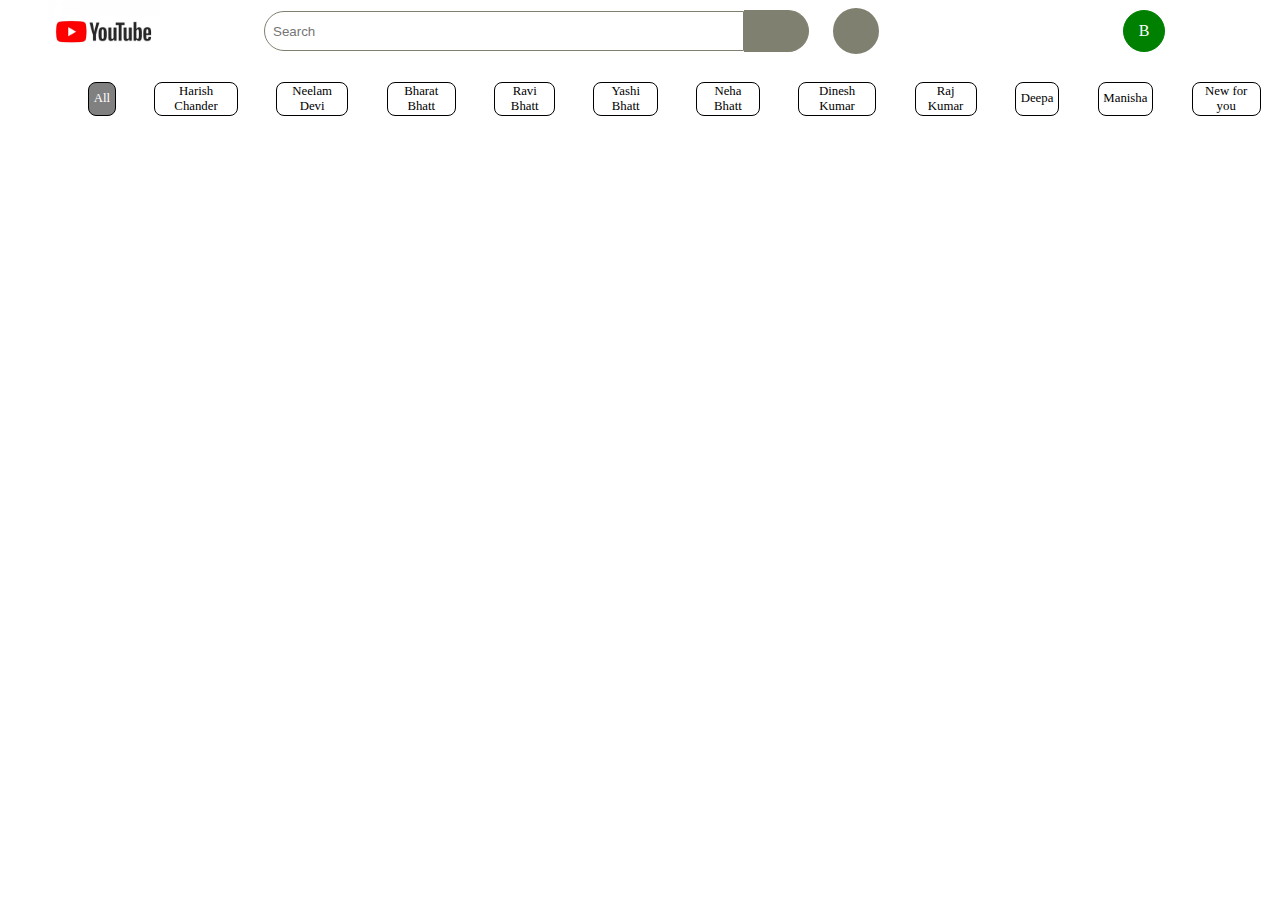
==== index1.html @ 3332d220 "go" ====
<html>
  <head>
    <link
      rel="stylesheet"
      href="https://cdnjs.cloudflare.com/ajax/libs/font-awesome/6.6.0/css/all.min.css"
      integrity="sha512-Kc323vGBEqzTmouAECnVceyQqyqdsSiqLQISBL29aUW4U/M7pSPA/gEUZQqv1cwx4OnYxTxve5UMg5GT6L4JJg=="
      crossorigin="anonymous"
      referrerpolicy="no-referrer"
    />
    <link rel="stylesheet" href="style.css" />
    <meta name="viewport" content="width=device-width, initial-scale=1.0" />
    <title>Youtube - Home</title>
  </head>
  <body>
    <div class="supmainyt">
    <div class="ytmain">
    <div class="yt">
        <div class="bar">
            <i class="fa-solid fa-bars"></i>
            <i class="fa-solid fa-bars" style="display: none;"></i>
        </div>
      <div class="img">
        <img src="img2/ytlog.png" alt="" />
      </div>
      <div class="sdiv">

          <div class="search">
              <input type="text" placeholder="Search" />
            </div>
            <div class="sicon">
                <i title="search" class="fa-solid fa-magnifying-glass"></i>
            </div>
            <div class="mic" title="Search with your voice">
                <i class="fa-solid fa-microphone"></i>
            </div>
            <div class="create" title="create">
                <i class="fa-regular fa-square-plus"></i>    
            </div>
            <div class="bell" title="Notifications">
                <i class="fa-regular fa-bell"></i>
            </div>
            <div class="user">
                <p>B</p>
            </div>
      </div>
    </div>
    </div>
<div class="hdiv">
    
      <div class="box">
        <div class="box1" style="margin-left:5.5rem; background-color:grey; color:white;">All</div>
        <div class="box1">Harish Chander</div>
        <div class="box1">Neelam Devi</div>
        <div class="box1">Bharat Bhatt</div>
        <div class="box1">Ravi Bhatt</div>
        <div class="box1">Yashi Bhatt</div>
        <div class="box1">Neha Bhatt</div>
        <div class="box1">Dinesh Kumar</div>
        <div class="box1">Raj Kumar</div>
        <div class="box1">Deepa</div>
        <div class="box1">Manisha </div>
        <div class="box1">New for you</div>
    </div> 
    </div>


    
    <div class="dicon">
        <div class="hom" title="Home">
            <i class="fa-solid fa-house" style="margin-top: -2.8rem;" ></i>
        </div>
        <div class="short" title="Shorts">
            <i class="fa-solid fa-bolt"></i>
        </div>
        <div class="sub" title="Subscriptions">
            <i class="fa-solid fa-money-check"></i>
        </div>
        <div class="you" title="You">
            <i class="fa-solid fa-user"></i>
        </div>
    </div>
    </div>
  </body>
</html>
---- style.css ----
*
{
    margin:0;
    padding:0;
    border:border-box;
}



.log
{
    width:8rem;
    position:absolute;
    top:50%;
    left:50%;
    transform:translate(-50%,-50%);
}
.supmainyt
{
    width:100%;
    height:8rem;
    display: flex;
    justify-content:left;
    align-items:left;
    text-align: left;
    flex-direction: column;

}
.yt
{
    justify-content:left;
    text-align: center;
    align-items: center;
    display: flex;
     
}

.hdiv
{
     display: flex;
     justify-content:left;
     align-items: center;
     text-align: center;
}
/* .yt
{

} */

img
{
    width:7rem;
    cursor: pointer;
    margin-right:1.5rem;
}

.sdiv
{
    display: flex;
    align-items: center;
    text-align: center;
    justify-content: center;
}

.search input
{
     width:30rem;
     border:.1rem solid #808070;
     border-top-left-radius:3rem;
     border-bottom-left-radius:3rem;
     height:2.5rem;
     margin-left:5rem;
     padding-left:.5rem;
     
    }
    
    .sicon 
    {
        width:4rem;
        border:.1rem solid #808070 ;
        height:2.5rem;
        text-align: center;
        align-items: center;
        margin-left:0;
        background-color:#808070;
        color:white;
        border-left:none;
        border-top-right-radius:3rem;
        border-bottom-right-radius:3rem;
        display: flex;
        cursor: pointer;
        justify-content: center;
    }
    
    .mic
    {
        width:2.5rem;
        border:solid #808070;
        height:2.5rem;
        border-radius:50%;
        display: flex;
        cursor: pointer;
        align-items: center;
        text-align: center;
        margin-right:1.5rem;
        justify-content: center;
        margin-left:1.5rem;
        background-color: #808070;
        color:white;
    }
    
    .create
    {
        width:2.5rem;
        border:solid transparent;
        height:2.5rem;
        border-radius:50%;
        display: flex;
        align-items: center;
        text-align: center;
        justify-content: center;
        margin-left:1.5rem;
        background-color:transparent;
        color:black;
        margin-left:5rem;
    }
    
    .create:hover
    {
        
        background-color: #808070;
    border:solid #808070;
    color:white;
    cursor: pointer;
}
.bell
{
    width:2.5rem;
    border:solid transparent;
    height:2.5rem;
    border-radius:50%;
    display: flex;
    align-items: center;
    text-align: center;
    justify-content: center;
    margin-left:1.5rem;
    cursor: pointer;
    background-color:transparent;
    color:black;
}

.bell:hover
{
    background-color: #808070;
    color:white;
    border:solid #808070;
    
}
.user
{
    width:2.5rem;
    border:.1rem solid #008000;
    height:2.5rem;
    border-radius:50%;
    display: flex;
    align-items: center;
    text-align: center;
    justify-content: center;
    margin-left:1.5rem;
    background-color:#008000;
    color:white;
}

.bar
{
    margin-left:1.5rem;
    margin-right:1.5rem;
    font-size:1.5rem;
}

.box
{
    display: flex;
    align-items: center;
    text-align: center;
    justify-content:left;
}
.box1
{
    width:fit-content;
    padding-left:.3rem;
    padding-right:.3rem;
    margin:1.2rem;
    cursor:pointer ;
    height:2rem;
    border:.1rem solid black;
    display: flex;
    font-size:.8rem;
    justify-content: center;
    border-radius:.5rem;
    align-items:center;
    text-align: center;
}

.dicon
{
    display: flex;
    justify-content:center;
    flex-direction: column;
    align-items:left;
    margin-left:1.5rem;
    font-size:1.5rem;
    text-align:left;
    
    
}

.dicon i
{
    margin-top:3rem;
    cursor: pointer;
}
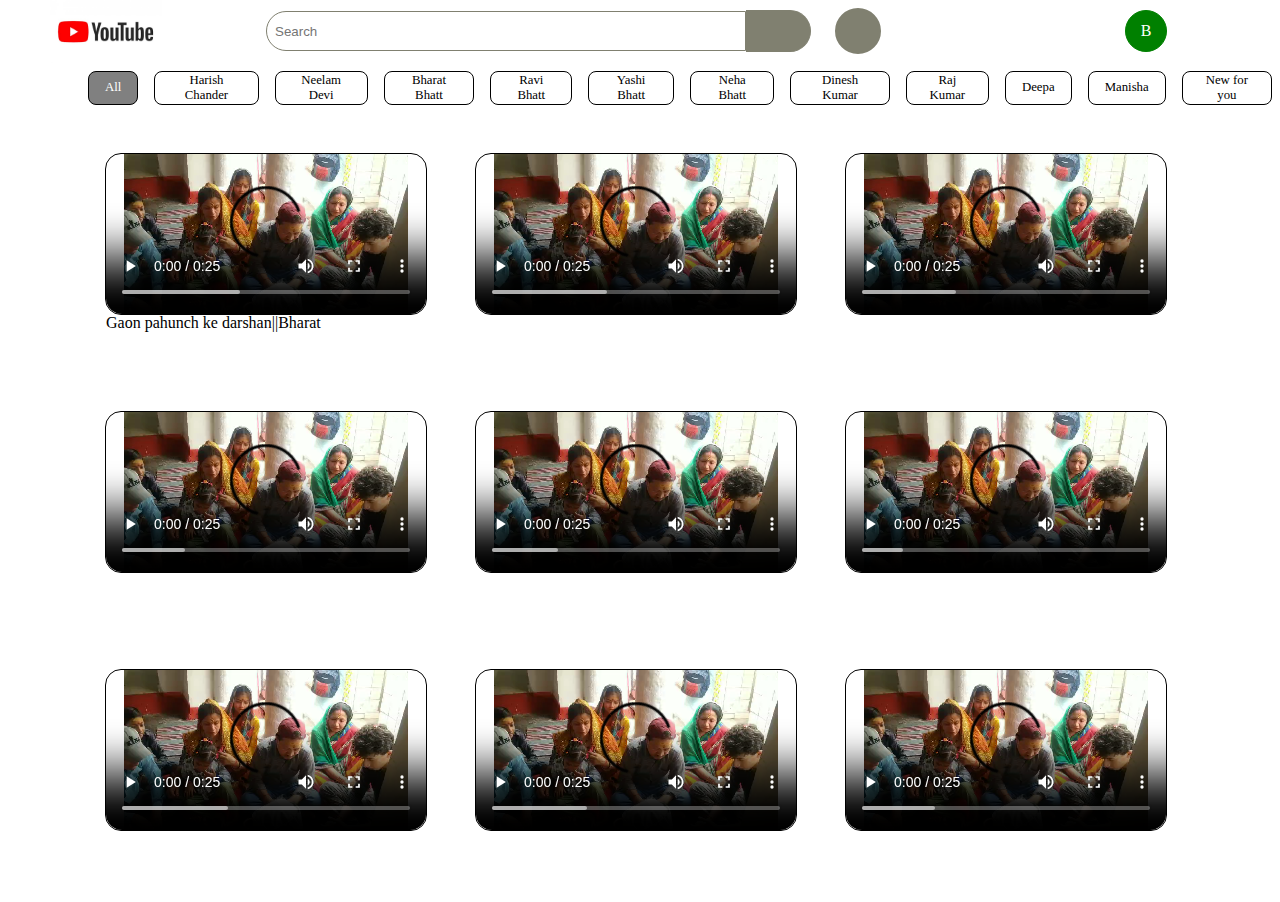
==== commit 1f3b3571: "go" ====
--- a/index1.html
+++ b/index1.html
@@ -12,19 +12,19 @@
     <title>Youtube - Home</title>
   </head>
   <body>
+    
     <div class="supmainyt">
-    <div class="ytmain">
-    <div class="yt">
-        <div class="bar">
+      <div class="ytmain">
+        <div class="yt">
+          <div class="bar" onclick="Open()">
             <i class="fa-solid fa-bars"></i>
-            <i class="fa-solid fa-bars" style="display: none;"></i>
-        </div>
-      <div class="img">
-        <img src="img2/ytlog.png" alt="" />
-      </div>
-      <div class="sdiv">
-
-          <div class="search">
+            </div>
+          <div class="img">
+            <img src="img2/ytlog.png" alt="" />
+          </div>
+          <div class="sdiv">
+            
+            <div class="search">
               <input type="text" placeholder="Search" />
             </div>
             <div class="sicon">
@@ -38,36 +38,36 @@
             </div>
             <div class="bell" title="Notifications">
                 <i class="fa-regular fa-bell"></i>
-            </div>
-            <div class="user">
+              </div>
+              <div class="user">
                 <p>B</p>
             </div>
       </div>
     </div>
-    </div>
-<div class="hdiv">
+  </div>
+  <div class="hdiv">
     
-      <div class="box">
-        <div class="box1" style="margin-left:5.5rem; background-color:grey; color:white;">All</div>
-        <div class="box1">Harish Chander</div>
-        <div class="box1">Neelam Devi</div>
-        <div class="box1">Bharat Bhatt</div>
-        <div class="box1">Ravi Bhatt</div>
-        <div class="box1">Yashi Bhatt</div>
-        <div class="box1">Neha Bhatt</div>
-        <div class="box1">Dinesh Kumar</div>
-        <div class="box1">Raj Kumar</div>
-        <div class="box1">Deepa</div>
-        <div class="box1">Manisha </div>
-        <div class="box1">New for you</div>
+    <div class="box">
+      <div class="box1" style="margin-left:5.5rem; background-color:grey; color:white;">All</div>
+      <div class="box1">Harish Chander</div>
+      <div class="box1">Neelam Devi</div>
+      <div class="box1">Bharat Bhatt</div>
+      <div class="box1">Ravi Bhatt</div>
+      <div class="box1">Yashi Bhatt</div>
+      <div class="box1">Neha Bhatt</div>
+      <div class="box1">Dinesh Kumar</div>
+      <div class="box1">Raj Kumar</div>
+      <div class="box1">Deepa</div>
+      <div class="box1">Manisha </div>
+      <div class="box1">New for you</div>
     </div> 
-    </div>
-
-
-    
+  </div>
+  
+  
+  
     <div class="dicon">
         <div class="hom" title="Home">
-            <i class="fa-solid fa-house" style="margin-top: -2.8rem;" ></i>
+          <i class="fa-solid fa-house" style="margin-top: -2.8rem;" ></i>
         </div>
         <div class="short" title="Shorts">
             <i class="fa-solid fa-bolt"></i>
@@ -77,8 +77,69 @@
         </div>
         <div class="you" title="You">
             <i class="fa-solid fa-user"></i>
+          </div>
+    </div>
+  </div>
+  
+  <div class="bbox">
+    <div class="bb1" style="margin-left:5.5rem;"><div class="bb1_1"><video  controls> <source src="video/yt1.mp4"></video><div class="text">Gaon pahunch ke darshan||Bharat </div></div></div>
+    <div class="bb1"><div class="bb1_1"><video  controls> <source src="video/yt1.mp4"></video></div></div>
+    <div class="bb1"><div class="bb1_1"><video  controls> <source src="video/yt1.mp4"></video></div></div>
+        <div class="bb1" style="margin-left:5.5rem;"><div class="bb1_1"><video  controls> <source src="video/yt1.mp4"></video></div></div>
+        <div class="bb1"><div class="bb1_1"><video  controls> <source src="video/yt1.mp4"></video></div></div>
+        <div class="bb1"><div class="bb1_1"><video  controls> <source src="video/yt1.mp4"></video></div></div>
+        <div class="bb1" style="margin-left:5.5rem;"><div class="bb1_1"><video  controls> <source src="video/yt1.mp4"></video></div></div>
+        <div class="bb1"><div class="bb1_1"><video  controls> <source src="video/yt1.mp4"></video></div></div>
+        <div class="bb1"><div class="bb1_1"><video  controls> <source src="video/yt1.mp4"></video></div></div>
+      </div>
+     
+  
+      <div class="slide" id="dice">
+        <div class="com">
+        <div class="lbs" onclick="Close()" id="sli">
+        <i class="fa-solid fa-bars" ></i>
+      </div>
+        <div class="img">
+          <img src="img2/ytlog.png" alt="" />
         </div>
-    </div>
-    </div>
+      </div>
+      <div class="h">
+         <div class="h_1"><i class="fa-solid fa-house"  ></i></div>
+         <div class="h_2">Home</div>
+      </div>
+      <div class="h1">
+        <div class="h1_1"><i class="fa-solid fa-bolt"></i></div>
+         <div class="h1_2">Shorts</div>
+      </div>
+      <div class="h2" style="margin-bottom:1rem;">
+        <div class="h1_1"><i class="fa-solid fa-money-check"></i></div>
+         <div class="h1_2" >Subscriptions</div>
+      </div>
+      <hr>
+      <div class="h3">
+        <div class="h3_1">You <i class="fa-solid fa-chevron-right"></i></div>
+         <div class="h3_2"><i class="fa-regular fa-circle-user"></i> Your channel</div>
+         <div class="h3_2"><i class="fa-solid fa-clock-rotate-left"></i> History</div>
+         <div class="h3_2"><i class="fa-solid fa-list-check"></i> Playlists</div>
+         <div class="h3_2"><i class="fa-solid fa-video"></i> Your videos</div>
+         <div class="h3_2"><i class="fa-regular fa-clock"></i> Watch Later</div>
+         <div class="h3_2"><i class="fa-regular fa-thumbs-up"></i> Liked videos</div>
+      </div>
+      </div>
   </body>
-</html>
+
+  <script>
+       
+        function Open()
+        {
+          dice.style.display="inline-block";
+          sli.style.display="inline-block";
+        }
+
+        function Close()
+        {
+              dice.style.display="none";
+              sli.style.display="none";
+        }
+  </script>
+  </html>
--- a/style.css
+++ b/style.css
@@ -1,222 +1,332 @@
-*
-{
-    margin:0;
-    padding:0;
-    border:border-box;
-}
-
-
-
-.log
-{
-    width:8rem;
-    position:absolute;
-    top:50%;
-    left:50%;
-    transform:translate(-50%,-50%);
-}
-.supmainyt
-{
-    width:100%;
-    height:8rem;
-    display: flex;
-    justify-content:left;
-    align-items:left;
-    text-align: left;
+* {
+    margin: 0;
+    padding: 0;
+    border: border-box;
+}
+
+
+
+.log {
+    width: 8rem;
+    position: absolute;
+    top: 50%;
+    left: 50%;
+    transform: translate(-50%, -50%);
+}
+
+.supmainyt {
+    width: 100%;
+    height: 8rem;
+    display: flex;
+    justify-content: left;
+    align-items: left;
+    background-color: white;
+    text-align: left;
+    top: 0;
+    z-index: 1;
+    position: sticky;
     flex-direction: column;
 
 }
-.yt
-{
-    justify-content:left;
-    text-align: center;
-    align-items: center;
-    display: flex;
-     
-}
-
-.hdiv
-{
-     display: flex;
-     justify-content:left;
-     align-items: center;
-     text-align: center;
-}
+
+.yt {
+    justify-content: left;
+    text-align: center;
+    align-items: center;
+    display: flex;
+
+
+}
+
+
+.hdiv {
+    display: flex;
+    justify-content: left;
+
+
+
+    align-items: center;
+    text-align: center;
+}
+
 /* .yt
 {
 
 } */
 
-img
-{
-    width:7rem;
-    cursor: pointer;
-    margin-right:1.5rem;
-}
-
-.sdiv
-{
-    display: flex;
-    align-items: center;
-    text-align: center;
-    justify-content: center;
-}
-
-.search input
-{
-     width:30rem;
-     border:.1rem solid #808070;
-     border-top-left-radius:3rem;
-     border-bottom-left-radius:3rem;
-     height:2.5rem;
-     margin-left:5rem;
-     padding-left:.5rem;
-     
-    }
-    
-    .sicon 
-    {
-        width:4rem;
-        border:.1rem solid #808070 ;
-        height:2.5rem;
-        text-align: center;
-        align-items: center;
-        margin-left:0;
-        background-color:#808070;
-        color:white;
-        border-left:none;
-        border-top-right-radius:3rem;
-        border-bottom-right-radius:3rem;
-        display: flex;
-        cursor: pointer;
-        justify-content: center;
-    }
-    
-    .mic
-    {
-        width:2.5rem;
-        border:solid #808070;
-        height:2.5rem;
-        border-radius:50%;
-        display: flex;
-        cursor: pointer;
-        align-items: center;
-        text-align: center;
-        margin-right:1.5rem;
-        justify-content: center;
-        margin-left:1.5rem;
-        background-color: #808070;
-        color:white;
-    }
-    
-    .create
-    {
-        width:2.5rem;
-        border:solid transparent;
-        height:2.5rem;
-        border-radius:50%;
-        display: flex;
-        align-items: center;
-        text-align: center;
-        justify-content: center;
-        margin-left:1.5rem;
-        background-color:transparent;
-        color:black;
-        margin-left:5rem;
-    }
-    
-    .create:hover
-    {
-        
-        background-color: #808070;
-    border:solid #808070;
-    color:white;
-    cursor: pointer;
-}
-.bell
-{
-    width:2.5rem;
-    border:solid transparent;
-    height:2.5rem;
-    border-radius:50%;
-    display: flex;
-    align-items: center;
-    text-align: center;
-    justify-content: center;
-    margin-left:1.5rem;
-    cursor: pointer;
-    background-color:transparent;
-    color:black;
-}
-
-.bell:hover
-{
+img {
+    width: 7rem;
+    cursor: pointer;
+    margin-right: 1.5rem;
+}
+
+.sdiv {
+    display: flex;
+    align-items: center;
+    text-align: center;
+    justify-content: center;
+}
+
+.search input {
+    width: 30rem;
+    border: .1rem solid #808070;
+    border-top-left-radius: 3rem;
+    border-bottom-left-radius: 3rem;
+    height: 2.5rem;
+    margin-left: 5rem;
+    padding-left: .5rem;
+
+}
+
+.sicon {
+    width: 4rem;
+    border: .1rem solid #808070;
+    height: 2.5rem;
+    text-align: center;
+    align-items: center;
+    margin-left: 0;
     background-color: #808070;
-    color:white;
-    border:solid #808070;
-    
-}
-.user
-{
-    width:2.5rem;
-    border:.1rem solid #008000;
-    height:2.5rem;
-    border-radius:50%;
-    display: flex;
-    align-items: center;
-    text-align: center;
-    justify-content: center;
-    margin-left:1.5rem;
-    background-color:#008000;
-    color:white;
-}
-
-.bar
-{
-    margin-left:1.5rem;
-    margin-right:1.5rem;
-    font-size:1.5rem;
-}
-
-.box
-{
-    display: flex;
-    align-items: center;
-    text-align: center;
-    justify-content:left;
-}
-.box1
-{
-    width:fit-content;
-    padding-left:.3rem;
-    padding-right:.3rem;
-    margin:1.2rem;
-    cursor:pointer ;
-    height:2rem;
-    border:.1rem solid black;
-    display: flex;
-    font-size:.8rem;
-    justify-content: center;
-    border-radius:.5rem;
-    align-items:center;
-    text-align: center;
-}
-
-.dicon
-{
-    display: flex;
-    justify-content:center;
+    color: white;
+    border-left: none;
+    border-top-right-radius: 3rem;
+    border-bottom-right-radius: 3rem;
+    display: flex;
+    cursor: pointer;
+    justify-content: center;
+}
+
+.mic {
+    width: 2.5rem;
+    border: solid #808070;
+    height: 2.5rem;
+    border-radius: 50%;
+    display: flex;
+    cursor: pointer;
+    align-items: center;
+    text-align: center;
+    margin-right: 1.5rem;
+    justify-content: center;
+    margin-left: 1.5rem;
+    background-color: #808070;
+    color: white;
+}
+
+.create {
+    width: 2.5rem;
+    border: solid transparent;
+    height: 2.5rem;
+    border-radius: 50%;
+    display: flex;
+    align-items: center;
+    text-align: center;
+    justify-content: center;
+    margin-left: 1.5rem;
+    background-color: transparent;
+    color: black;
+    margin-left: 5rem;
+}
+
+.create:hover {
+
+    background-color: #808070;
+    border: solid #808070;
+    color: white;
+    cursor: pointer;
+}
+
+.bell {
+    width: 2.5rem;
+    border: solid transparent;
+    height: 2.5rem;
+    border-radius: 50%;
+    display: flex;
+    align-items: center;
+    text-align: center;
+    justify-content: center;
+    margin-left: 1.5rem;
+    cursor: pointer;
+    background-color: transparent;
+    color: black;
+}
+
+.bell:hover {
+    background-color: #808070;
+    color: white;
+    border: solid #808070;
+
+}
+
+.user {
+    width: 2.5rem;
+    border: .1rem solid #008000;
+    height: 2.5rem;
+    border-radius: 50%;
+    display: flex;
+    align-items: center;
+    text-align: center;
+    justify-content: center;
+    margin-left: 1.5rem;
+    background-color: #008000;
+    color: white;
+}
+
+.bar {
+    margin-left: 1.5rem;
+    margin-right: 1.5rem;
+    cursor: pointer;
+
+    background-color: transparent;
+    border: .1rem solid transparent;
+
+    font-size: 1.5rem;
+}
+
+
+
+.box {
+    display: flex;
+    align-items: center;
+    text-align: center;
+    justify-content: left;
+}
+
+.box1 {
+    width: fit-content;
+    padding-left: 1rem;
+    padding-right: 1rem;
+    margin: .5rem;
+
+    cursor: pointer;
+    height: 2rem;
+    border: .1rem solid black;
+    display: flex;
+    font-size: .8rem;
+    justify-content: center;
+    border-radius: .5rem;
+    align-items: center;
+    text-align: center;
+}
+
+.dicon {
+    display: flex;
+    justify-content: center;
+    background-color: red;
+    width: 0;
     flex-direction: column;
-    align-items:left;
-    margin-left:1.5rem;
-    font-size:1.5rem;
-    text-align:left;
-    
-    
-}
-
-.dicon i
-{
-    margin-top:3rem;
-    cursor: pointer;
-}
+    align-items: left;
+    margin-left: 1.5rem;
+    font-size: 1.5rem;
+    text-align: left;
+
+
+}
+
+
+
+.dicon i {
+    margin-top: 3rem;
+    cursor: pointer;
+}
+
+
+
+.bbox {
+    display: flex;
+    justify-content: flex-start;
+    align-items: center;
+    flex-wrap: wrap;
+    text-align: left;
+
+}
+
+.bb1 {
+    width: 22rem;
+    display: flex;
+    justify-content: flex-start;
+    text-align: left;
+    align-items: flex-start;
+    height: 15rem;
+    margin: .5rem;
+    border: .1rem solid transparent;
+    border-radius: 1rem;
+
+}
+
+.bb1:hover {
+    border: .1rem solid #808060;
+    background-color: #808060;
+    cursor: pointer;
+    opacity: 50%;
+    transition: all ease-in-out 1s;
+
+}
+
+.bb1_1 {
+    width: 20rem;
+    border-radius: 1rem;
+    z-index: -1;
+    height: 10rem;
+    margin: 1rem;
+    border: .1rem solid black;
+}
+
+video {
+    width: 20rem;
+    border-radius: 1rem;
+    height: 10rem;
+
+}
+
+.slide {
+    height: 99.9%;
+    width: 17%;
+    position: fixed;
+    display: none;
+    background-color: white;
+    z-index: 2;
+    top: 0;
+}
+
+.com {
+    justify-content: center;
+    display: flex;
+    text-align: center;
+    align-items: center;
+}
+
+.h,
+.h1,
+.h2 {
+    display: flex;
+    justify-content: left;
+    align-items: center;
+    text-align: center;
+    margin-left: 2rem;
+    margin-top: 1.5rem;
+}
+
+.h1_1,
+.h_1 {
+    margin-right: .5rem;
+}
+
+.h3 {
+    display: flex;
+    justify-content: left;
+
+    align-items: left;
+    text-align: left;
+    flex-direction: column;
+}
+
+.lbs i {
+    font-size: 1.5rem;
+    cursor: pointer;
+
+}
+
+.h3_1,
+.h3_2 {
+    margin-left: 2rem;
+    margin-top: 1.5rem;
+}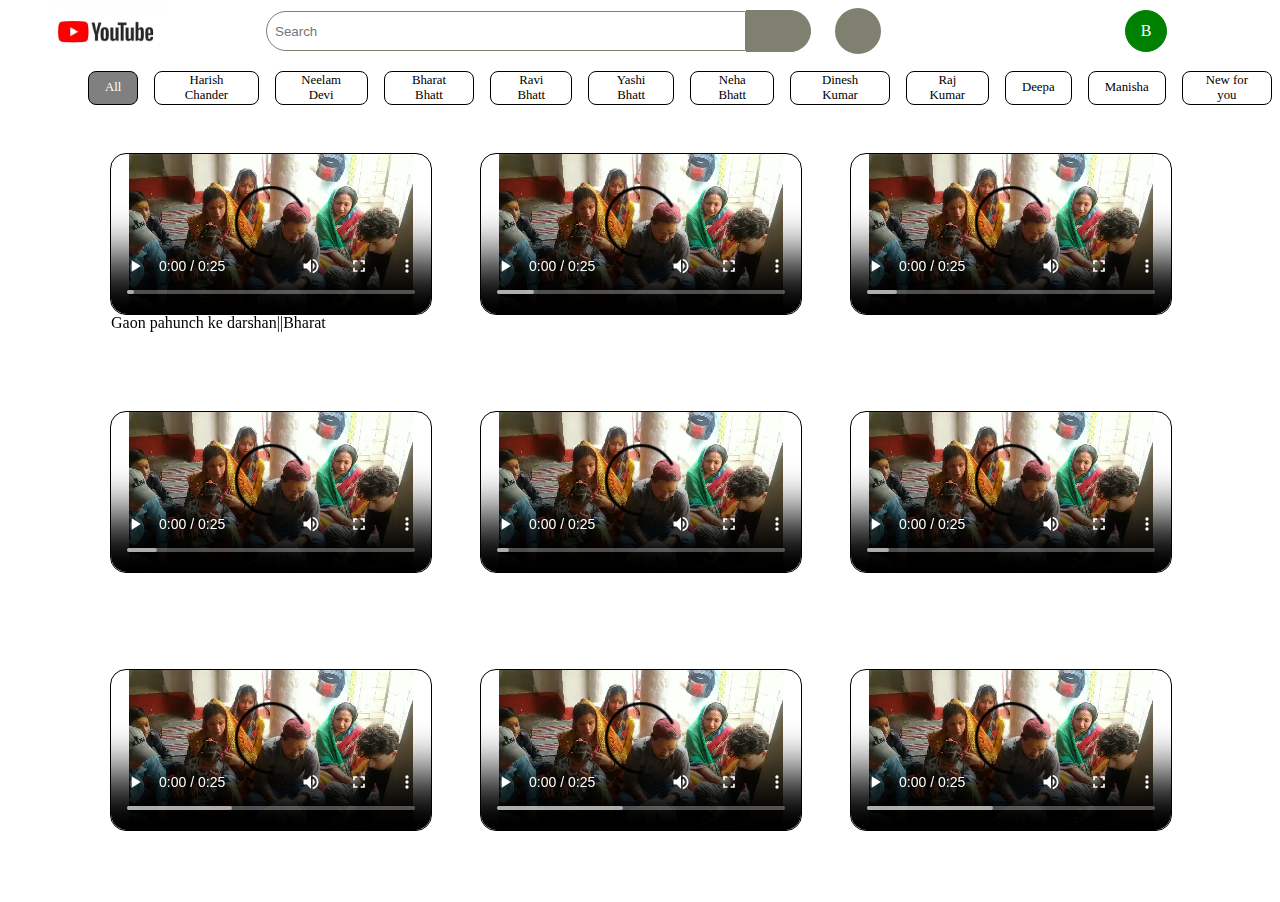
==== commit 54f9070f: "go" ====
--- a/index1.html
+++ b/index1.html
@@ -48,7 +48,7 @@
   <div class="hdiv">
     
     <div class="box">
-      <div class="box1" style="margin-left:5.5rem; background-color:grey; color:white;">All</div>
+      <div class="box1" id="ytd">All</div>
       <div class="box1">Harish Chander</div>
       <div class="box1">Neelam Devi</div>
       <div class="box1">Bharat Bhatt</div>
@@ -82,13 +82,13 @@
   </div>
   
   <div class="bbox">
-    <div class="bb1" style="margin-left:5.5rem;"><div class="bb1_1"><video  controls> <source src="video/yt1.mp4"></video><div class="text">Gaon pahunch ke darshan||Bharat </div></div></div>
+    <div class="bb1 mar" ><div class="bb1_1"><video  controls> <source src="video/yt1.mp4"></video><div class="text">Gaon pahunch ke darshan||Bharat </div></div></div>
     <div class="bb1"><div class="bb1_1"><video  controls> <source src="video/yt1.mp4"></video></div></div>
     <div class="bb1"><div class="bb1_1"><video  controls> <source src="video/yt1.mp4"></video></div></div>
-        <div class="bb1" style="margin-left:5.5rem;"><div class="bb1_1"><video  controls> <source src="video/yt1.mp4"></video></div></div>
+        <div class="bb1 mar"><div class="bb1_1"><video  controls> <source src="video/yt1.mp4"></video></div></div>
         <div class="bb1"><div class="bb1_1"><video  controls> <source src="video/yt1.mp4"></video></div></div>
         <div class="bb1"><div class="bb1_1"><video  controls> <source src="video/yt1.mp4"></video></div></div>
-        <div class="bb1" style="margin-left:5.5rem;"><div class="bb1_1"><video  controls> <source src="video/yt1.mp4"></video></div></div>
+        <div class="bb1 mar"><div class="bb1_1"><video  controls> <source src="video/yt1.mp4"></video></div></div>
         <div class="bb1"><div class="bb1_1"><video  controls> <source src="video/yt1.mp4"></video></div></div>
         <div class="bb1"><div class="bb1_1"><video  controls> <source src="video/yt1.mp4"></video></div></div>
       </div>
@@ -126,6 +126,11 @@
          <div class="h3_2"><i class="fa-regular fa-thumbs-up"></i> Liked videos</div>
       </div>
       </div>
+
+
+      <div class="ytmob">
+        
+      </div>
   </body>
 
   <script>
--- a/style.css
+++ b/style.css
@@ -44,7 +44,6 @@
     justify-content: left;
 
 
-
     align-items: center;
     text-align: center;
 }
@@ -95,7 +94,41 @@
     justify-content: center;
 }
 
+.sicon:hover {
+
+    width: 4rem;
+    border: .1rem solid #808070;
+    height: 2.5rem;
+    text-align: center;
+    align-items: center;
+    margin-left: 0;
+    background-color: #808070;
+    color: white;
+    border-left: none;
+    border-top-right-radius: 3rem;
+    border-bottom-right-radius: 3rem;
+    display: flex;
+    cursor: pointer;
+    justify-content: center;
+}
+
 .mic {
+    width: 2.5rem;
+    border: solid #808070;
+    height: 2.5rem;
+    border-radius: 50%;
+    display: flex;
+    cursor: pointer;
+    align-items: center;
+    text-align: center;
+    margin-right: 1.5rem;
+    justify-content: center;
+    margin-left: 1.5rem;
+    background-color: #808070;
+    color: white;
+}
+
+.mic:hover {
     width: 2.5rem;
     border: solid #808070;
     height: 2.5rem;
@@ -221,6 +254,12 @@
 
 }
 
+#ytd {
+    margin-left: 5.5rem;
+    background-color: grey;
+    color: white;
+}
+
 
 
 .dicon i {
@@ -232,12 +271,13 @@
 
 .bbox {
     display: flex;
-    justify-content: flex-start;
+    justify-content: center;
     align-items: center;
     flex-wrap: wrap;
     text-align: left;
 
 }
+
 
 .bb1 {
     width: 22rem;
@@ -247,6 +287,7 @@
     align-items: flex-start;
     height: 15rem;
     margin: .5rem;
+
     border: .1rem solid transparent;
     border-radius: 1rem;
 
@@ -264,7 +305,6 @@
 .bb1_1 {
     width: 20rem;
     border-radius: 1rem;
-    z-index: -1;
     height: 10rem;
     margin: 1rem;
     border: .1rem solid black;
@@ -281,6 +321,10 @@
     height: 99.9%;
     width: 17%;
     position: fixed;
+    scrollbar-width: thin;
+    scroll-behavior: smooth;
+    scrollbar-color: red;
+    overflow-y: scroll;
     display: none;
     background-color: white;
     z-index: 2;
@@ -329,4 +373,201 @@
 .h3_2 {
     margin-left: 2rem;
     margin-top: 1.5rem;
+}
+
+
+@media screen and (max-width:768px) {
+
+    * {
+        margin: 0;
+        padding: 0;
+
+    }
+
+
+    .search,
+    .dicon {
+        display: none;
+    }
+
+    .sicon {
+        border: .1rem solid transparent;
+        width: 2.5rem;
+        height: 2.5rem;
+
+        border-radius: 50%;
+        text-align: center;
+        align-items: center;
+
+        background-color: transparent;
+        margin-left: 4rem;
+        color: black;
+        border-left: none;
+        display: flex;
+        cursor: pointer;
+        justify-content: center;
+    }
+
+    .sicon:hover {
+        border-radius: 50%;
+        margin-left: 4rem;
+        width: 2.5rem;
+        height: 2.5rem;
+        color: white;
+        background-color: #808070;
+        border: .1rem solid #808070;
+    }
+
+    .mic {
+        width: 2.5rem;
+        height: 2.5rem;
+        border-radius: 50%;
+        display: flex;
+        cursor: pointer;
+        align-items: center;
+        text-align: center;
+        justify-content: center;
+
+        background-color: transparent;
+        border: solid transparent;
+        color: black;
+    }
+
+    .mic:hover {
+        width: 2.5rem;
+        height: 2.5rem;
+        border-radius: 50%;
+
+        display: flex;
+        cursor: pointer;
+        align-items: center;
+        text-align: center;
+        justify-content: center;
+        color: white;
+        background-color: #808070;
+        border: .1rem solid #808070;
+    }
+
+    .create {
+        margin: 0;
+    }
+
+    .create:hover {
+        margin: 0;
+
+    }
+
+    .hdiv {
+        display: flex;
+        justify-content: left;
+        overflow-x: scroll;
+        overflow-y: hidden;
+        scrollbar-width:thin;
+        scroll-behavior: smooth;
+        scrollbar-color:red;
+        align-items: center;
+        text-align: center;
+    }
+
+    #ytd {
+        margin-left: 2.5rem;
+        background-color: grey;
+        color: white;
+    }
+
+    .bbox {
+        display: flex;
+        justify-content: center;
+        align-items: center;
+        flex-direction: column;
+        text-align: center;
+
+    }
+
+    .bb1 {
+        width: 32rem;
+        display: flex;
+        justify-content: center;
+        text-align: left;
+        align-items: start;
+        height: 20rem;
+
+        margin: .5rem;
+        border: .1rem solid transparent;
+        border-radius: 1rem;
+
+    }
+
+    .bb1:hover {
+        border: .1rem solid #808060;
+
+        background-color: #808060;
+        cursor: pointer;
+        opacity: 50%;
+        transition: all ease-in-out 1s;
+
+    }
+
+    .bb1_1 {
+        width: 30rem;
+        border-radius: 1rem;
+
+        height: 15rem;
+        /* margin: 1rem; */
+
+        border: .1rem solid black;
+    }
+
+    video {
+        width: 30rem;
+        border-radius: 1rem;
+        height: 15rem;
+
+
+    }
+
+    .slide {
+        height: 99.9%;
+        width: 40%;
+        position: fixed;
+        scrollbar-width: thin;
+        scroll-behavior: smooth;
+        scrollbar-color: red;
+        overflow-y: scroll;
+
+        display: none;
+        background-color: white;
+        z-index: 2;
+        top: 0;
+    }
+}
+
+@media screen and (max-width:568px) {
+
+    .slide,.bar,.mic,.create,.user {
+        
+        display: none;
+        
+    }
+    
+    .hdiv {
+        display: flex;
+        justify-content: left;
+        overflow-x: scroll;
+        overflow-y: hidden;
+        scrollbar-width:none;
+        align-items: center;
+        text-align: center;
+    }
+
+    .ytmob
+    {
+        width:100%;
+        height:10%;
+        border-top:.1rem solid #cecec6;
+        position: fixed;
+        background-color:white;
+        bottom:0;
+    }
+    
 }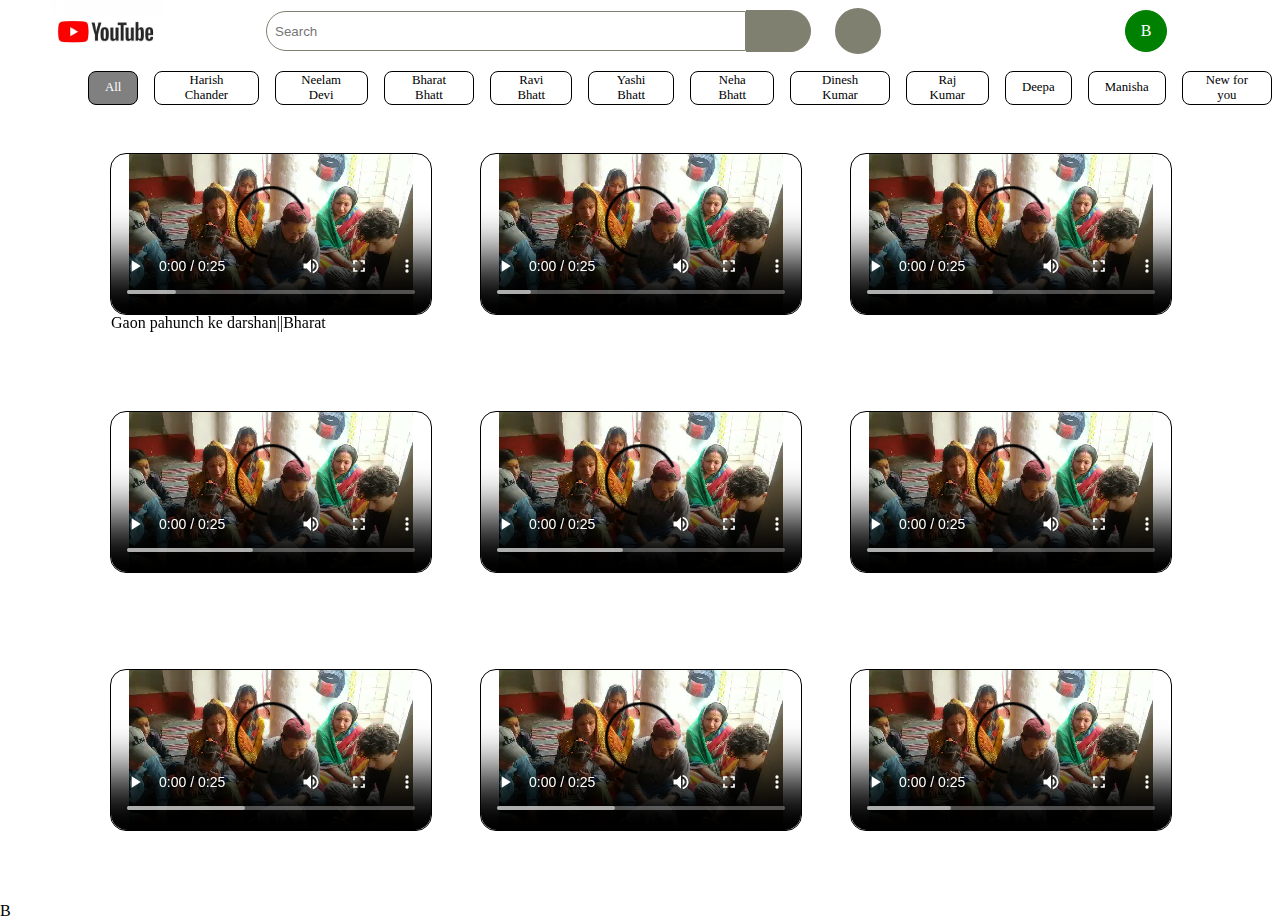
==== commit 1cf8c120: "go" ====
--- a/index1.html
+++ b/index1.html
@@ -129,8 +129,27 @@
 
 
       <div class="ytmob">
-        
+        <div class="dicon1">
+          <div class="hom1" title="Home">
+            <i class="fa-solid fa-house" ></i>
+          </div>
+          <div class="short1" title="Shorts">
+            <i class="fa-solid fa-bolt"></i>
+          </div>
+          <div class="create1" title="You">
+            <i class="fa-solid fa-circle-plus"></i>
+            </div>
+          <div class="sub1" title="Subscriptions">
+              <i class="fa-solid fa-money-check"></i>
+          </div>
+            <div class="user1">
+              <p>B</p>
+          </div>
       </div>
+    </div>
+    <div></div>
+  </div>
+
   </body>
 
   <script>
--- a/style.css
+++ b/style.css
@@ -4,7 +4,15 @@
     border: border-box;
 }
 
-
+html
+{
+    overflow-y: scroll;
+    scrollbar-width:thin;
+    scroll-behavior: smooth;
+    
+    
+
+}
 
 .log {
     width: 8rem;
@@ -570,4 +578,89 @@
         bottom:0;
     }
     
+    .dicon1
+    {
+        display: flex;
+        
+        justify-content:space-between;
+        align-items:center;
+        text-align: center;
+        
+    }
+    
+    .hom1
+    {
+        margin-left:.5rem;
+    }
+    .hom1,.short1,.create1,.sub1
+    {
+        font-size:1.5rem;
+        margin-top:.7rem;
+    }
+    
+    .user1 {
+            margin-right:.5rem;
+        margin-top:.7rem;
+        width: 2rem;
+        border: .1rem solid #ff4500;
+        height: 2rem;
+        border-radius: 50%;
+        display: flex;
+        align-items: center;
+        text-align: center;
+        justify-content: center;
+        background-color:#ff4500;
+        color: white;
+    }
+
+    .bbox {
+        display: flex;
+        justify-content:left;
+        align-items:left;
+        /* flex-direction: column; */
+        text-align: center;
+
+    }
+
+    .bb1 {
+        width: 12rem;
+        display: flex;
+        justify-content:left;
+        text-align: left;
+        align-items: start;
+        height: 20rem;
+
+        margin: .5rem;
+        border: .1rem solid transparent;
+        border-radius: 1rem;
+
+    }
+
+    .bb1:hover {
+        border: .1rem solid #808060;
+
+        background-color: #808060;
+        cursor: pointer;
+        opacity: 50%;
+        transition: all ease-in-out 1s;
+
+    }
+
+    .bb1_1 {
+        width: 10rem;
+        border-radius: 1rem;
+
+        height: 10rem;
+        /* margin: 1rem; */
+
+        border: .1rem solid black;
+    }
+
+    video {
+        width: 10rem;
+        border-radius: 1rem;
+        height: 10rem;
+
+
+    }
 }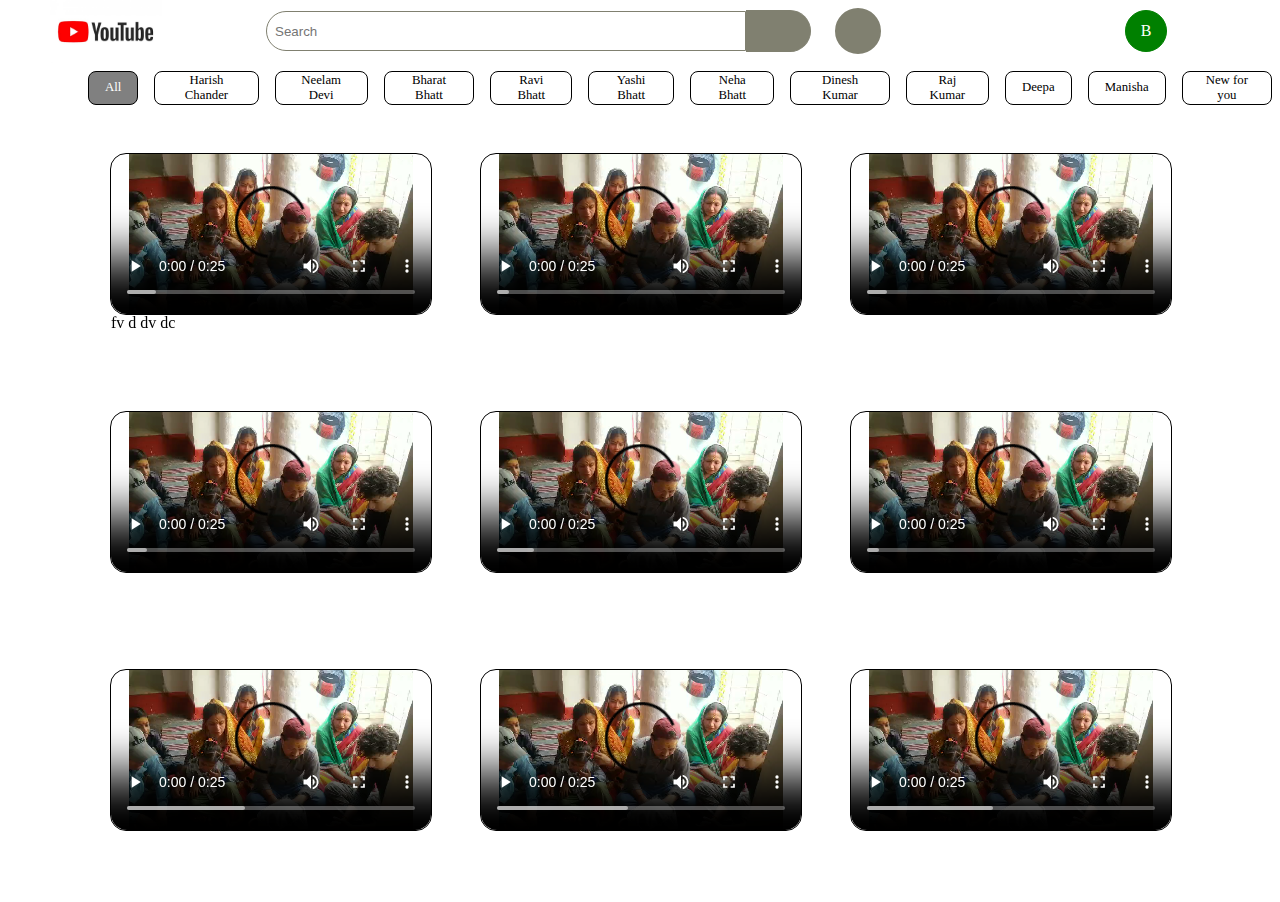
==== commit 0e6bd732: "go" ====
--- a/index1.html
+++ b/index1.html
@@ -31,17 +31,24 @@
                 <i title="search" class="fa-solid fa-magnifying-glass"></i>
             </div>
             <div class="mic" title="Search with your voice">
-                <i class="fa-solid fa-microphone"></i>
+              <i class="fa-solid fa-microphone"></i>
             </div>
             <div class="create" title="create">
-                <i class="fa-regular fa-square-plus"></i>    
+              <i class="fa-regular fa-square-plus"></i>    
             </div>
             <div class="bell" title="Notifications">
-                <i class="fa-regular fa-bell"></i>
-              </div>
-              <div class="user">
-                <p>B</p>
+              <i class="fa-regular fa-bell"></i>
             </div>
+            <div class="user">
+              <p>B</p>
+            </div>
+            <div class="cast"><i class="fa-brands fa-chromecast"></i></div>
+          </div>
+          <div class="bell1" title="Notifications">
+            <i class="fa-regular fa-bell"></i>
+          </div>
+          <div class="sicon1">
+            <i title="search" class="fa-solid fa-magnifying-glass"></i>
       </div>
     </div>
   </div>
@@ -82,13 +89,13 @@
   </div>
   
   <div class="bbox">
-    <div class="bb1 mar" ><div class="bb1_1"><video  controls> <source src="video/yt1.mp4"></video><div class="text">Gaon pahunch ke darshan||Bharat </div></div></div>
+    <div class="bb1" ><div class="bb1_1"><div class="video"><video  controls> <source src="video/yt1.mp4"></video></div><div class="text">fv d dv dc</div></div></div>
     <div class="bb1"><div class="bb1_1"><video  controls> <source src="video/yt1.mp4"></video></div></div>
     <div class="bb1"><div class="bb1_1"><video  controls> <source src="video/yt1.mp4"></video></div></div>
-        <div class="bb1 mar"><div class="bb1_1"><video  controls> <source src="video/yt1.mp4"></video></div></div>
+        <div class="bb1 "><div class="bb1_1"><video  controls> <source src="video/yt1.mp4"></video></div></div>
         <div class="bb1"><div class="bb1_1"><video  controls> <source src="video/yt1.mp4"></video></div></div>
         <div class="bb1"><div class="bb1_1"><video  controls> <source src="video/yt1.mp4"></video></div></div>
-        <div class="bb1 mar"><div class="bb1_1"><video  controls> <source src="video/yt1.mp4"></video></div></div>
+        <div class="bb1"><div class="bb1_1"><video  controls> <source src="video/yt1.mp4"></video></div></div>
         <div class="bb1"><div class="bb1_1"><video  controls> <source src="video/yt1.mp4"></video></div></div>
         <div class="bb1"><div class="bb1_1"><video  controls> <source src="video/yt1.mp4"></video></div></div>
       </div>
--- a/style.css
+++ b/style.css
@@ -13,6 +13,11 @@
     
 
 }
+
+.sicon1,.bell1,.cast
+    {
+        display: none;
+    }
 
 .log {
     width: 8rem;
@@ -246,6 +251,11 @@
     border-radius: .5rem;
     align-items: center;
     text-align: center;
+}
+
+.dicon1
+{
+    display:none;
 }
 
 .dicon {
@@ -389,6 +399,7 @@
     * {
         margin: 0;
         padding: 0;
+        appearance:none;
 
     }
 
@@ -550,7 +561,8 @@
     }
 }
 
-@media screen and (max-width:568px) {
+@media screen and (max-width:600px) {
+
 
     .slide,.bar,.mic,.create,.user {
         
@@ -614,25 +626,24 @@
     }
 
     .bbox {
-        display: flex;
-        justify-content:left;
-        align-items:left;
-        /* flex-direction: column; */
-        text-align: center;
-
-    }
-
+        
+        display: flex;
+        justify-content: flex-start;
+        align-items: flex-start;
+        text-align: left;
+        
+    }
+    
     .bb1 {
-        width: 12rem;
-        display: flex;
-        justify-content:left;
+        display: flex;
+        justify-content: flex-start;
+        align-items: flex-start;
         text-align: left;
-        align-items: start;
-        height: 20rem;
-
-        margin: .5rem;
+        width:90%;
+        height:8rem;
+        /* margin: .5rem; */
         border: .1rem solid transparent;
-        border-radius: 1rem;
+        border-radius: .7rem;
 
     }
 
@@ -646,20 +657,98 @@
 
     }
 
+    .text
+    {
+        margin-left:1rem;
+        
+    }
+
     .bb1_1 {
+        /* width: 10rem; */
+        border-radius: .7rem;
+        display:flex;
+        
+        height:6rem;
+        /* margin: 1rem; */
+
+        border: .1rem solid transparent;
+    }
+
+    .sicon,.bell
+    {
+        display: none;
+    }
+
+    .sicon1 {
+        width: 2.5rem;
+        border: solid transparent;
+        height: 2.5rem;
+        border-radius: 50%;
+        display: flex;
+        align-items: center;
+        text-align: center;
+        justify-content: center;
+        margin-left: 1.5rem;
+        cursor: pointer;
+        background-color: transparent;
+        color: black;
+    }
+    
+    .sicon1:hover {
+        background-color: #808070;
+        color: white;
+        border: solid #808070;
+    
+    }
+
+    .bell1 {
+        width: 2.5rem;
+        border: solid transparent;
+        height: 2.5rem;
+        border-radius: 50%;
+        display: flex;
+        align-items: center;
+        text-align: center;
+        justify-content: center;
+        margin-left: 1.5rem;
+        cursor: pointer;
+        background-color: transparent;
+        color: black;
+    }
+    
+    .bell1:hover {
+        background-color: #808070;
+        color: white;
+        border: solid #808070;
+    
+    }
+
+    .cast {
+        width: 2.5rem;
+        border: solid transparent;
+        height: 2.5rem;
+        border-radius: 50%;
+        display: flex;
+        align-items: center;
+        text-align: center;
+        justify-content: center;
+        margin-left: 1.5rem;
+        cursor: pointer;
+        background-color: transparent;
+        color: black;
+    }
+    
+    .cast:hover {
+        background-color: #808070;
+        color: white;
+        border: solid #808070;
+    
+    }
+
+    video{
         width: 10rem;
-        border-radius: 1rem;
-
-        height: 10rem;
-        /* margin: 1rem; */
-
-        border: .1rem solid black;
-    }
-
-    video {
-        width: 10rem;
-        border-radius: 1rem;
-        height: 10rem;
+        border-radius: .7rem;
+        height: 6rem;
 
 
     }
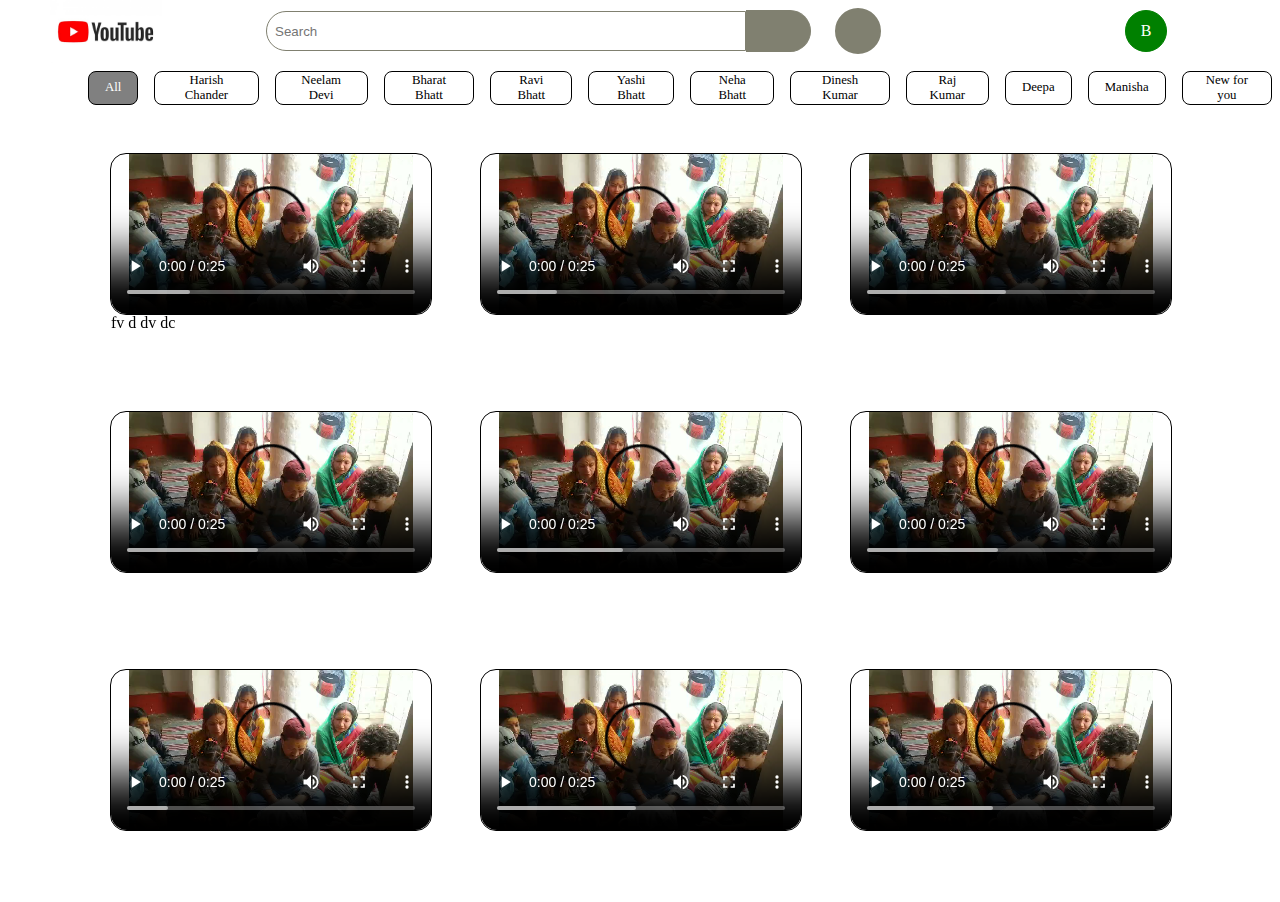
==== commit d2d29f65: "go" ====
--- a/index1.html
+++ b/index1.html
@@ -9,7 +9,7 @@
     />
     <link rel="stylesheet" href="style.css" />
     <meta name="viewport" content="width=device-width, initial-scale=1.0" />
-    <title>Youtube - Home</title>
+    <title>Youtube</title>
   </head>
   <body>
     
--- a/style.css
+++ b/style.css
@@ -394,7 +394,7 @@
 }
 
 
-@media screen and (max-width:768px) {
+@media screen and (max-width:868px) {
 
     * {
         margin: 0;
@@ -561,7 +561,7 @@
     }
 }
 
-@media screen and (max-width:600px) {
+@media screen and (max-width:768px) {
 
 
     .slide,.bar,.mic,.create,.user {
@@ -588,6 +588,7 @@
         position: fixed;
         background-color:white;
         bottom:0;
+        margin-bottom:.5rem ;
     }
     
     .dicon1
@@ -674,7 +675,7 @@
         border: .1rem solid transparent;
     }
 
-    .sicon,.bell
+    .sicon,.bell,.slide
     {
         display: none;
     }
@@ -752,4 +753,82 @@
 
 
     }
+}
+
+
+@media screen and (max-width:470px) {
+     
+    .slide
+    {
+        display:none;
+    }
+    .bbox
+    {
+        display: flex;
+        align-items: center;
+        text-align:center;
+        flex-direction: column;
+    }
+
+      .bb1 {
+        display: flex;
+        justify-content:center;
+        align-items:center;
+        text-align:left;
+
+        width:90%;
+        height:fit-content;
+        border: .1rem solid transparent;
+        border-radius: .7rem;
+        
+    }
+    
+    .bb1:hover {
+        border: .1rem solid #8080;
+
+        background-color: #8080;
+        cursor: pointer;
+        opacity: 50%;
+        transition: all ease-in-out 1s;
+
+    }
+
+    .text
+    {
+        margin-top:1rem;
+        
+    }
+
+    .bb1_1 {
+        /* width: 10rem; */
+        border-radius: .7rem;
+        display:flex;
+        justify-content:center;
+        align-items: center;
+        flex-direction: column;
+        height:fit-content;
+        /* margin: 1rem; */
+        
+        border: .1rem solid transparent;
+    }
+    
+    video{
+        width:18rem;
+        border-radius: .7rem;
+        height: 9rem;
+        border: .2rem solid red;
+        margin-top: 1rem;
+        
+        
+    }
+    .ytmob
+    {
+        width:100%;
+        height:10%;
+        border-top:.1rem solid #cecec6;
+        position: fixed;
+        background-color:white;
+        bottom:0;
+        margin-bottom:0rem ;
+    }
 }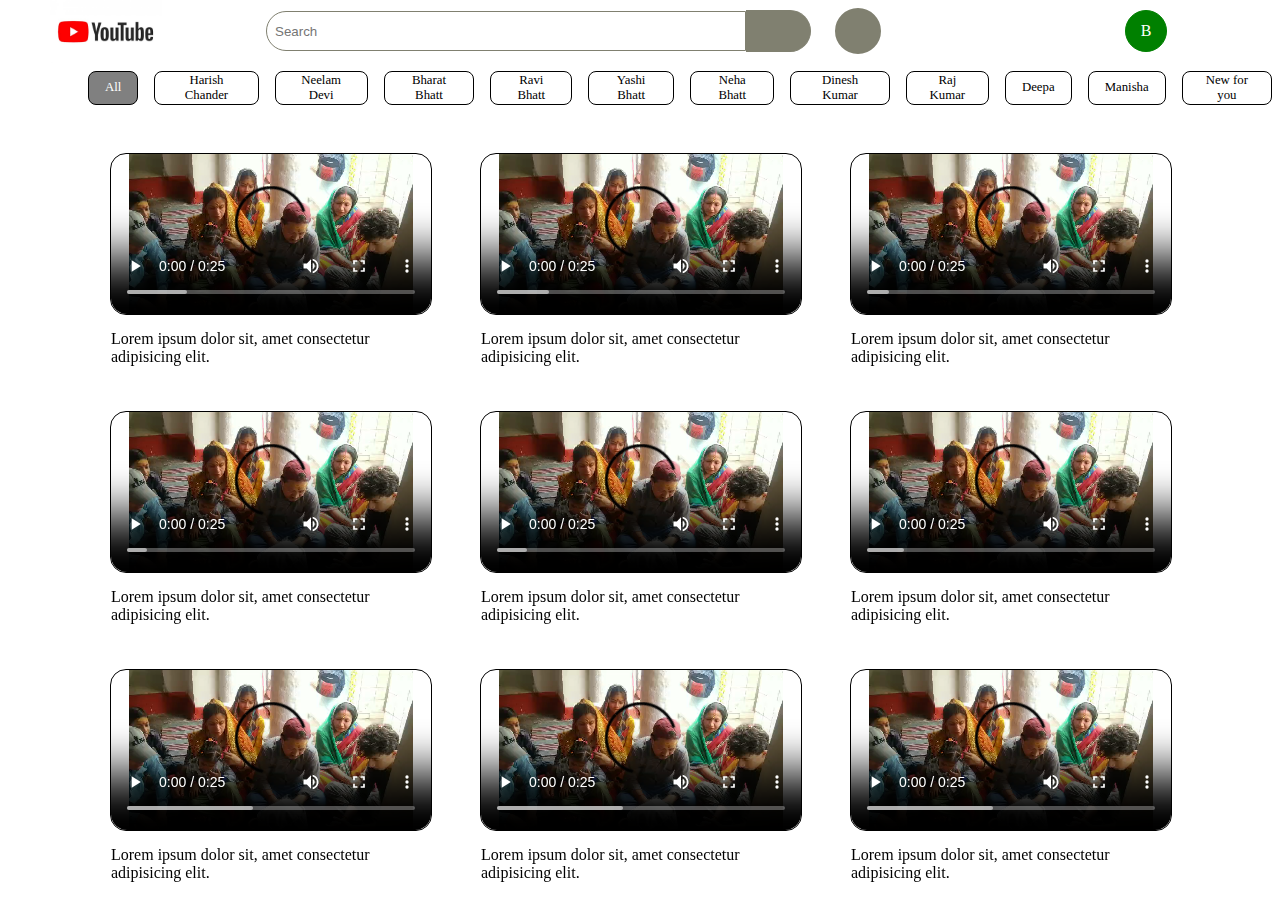
==== commit 55d70708: "go" ====
--- a/index1.html
+++ b/index1.html
@@ -89,15 +89,15 @@
   </div>
   
   <div class="bbox">
-    <div class="bb1" ><div class="bb1_1"><div class="video"><video  controls> <source src="video/yt1.mp4"></video></div><div class="text">fv d dv dc</div></div></div>
-    <div class="bb1"><div class="bb1_1"><video  controls> <source src="video/yt1.mp4"></video></div></div>
-    <div class="bb1"><div class="bb1_1"><video  controls> <source src="video/yt1.mp4"></video></div></div>
-        <div class="bb1 "><div class="bb1_1"><video  controls> <source src="video/yt1.mp4"></video></div></div>
-        <div class="bb1"><div class="bb1_1"><video  controls> <source src="video/yt1.mp4"></video></div></div>
-        <div class="bb1"><div class="bb1_1"><video  controls> <source src="video/yt1.mp4"></video></div></div>
-        <div class="bb1"><div class="bb1_1"><video  controls> <source src="video/yt1.mp4"></video></div></div>
-        <div class="bb1"><div class="bb1_1"><video  controls> <source src="video/yt1.mp4"></video></div></div>
-        <div class="bb1"><div class="bb1_1"><video  controls> <source src="video/yt1.mp4"></video></div></div>
+    <div class="bb1" ><div class="bb1_1"><div class="video"><video  controls> <source src="video/yt1.mp4"></video></div><div class="text">Lorem ipsum dolor sit, amet consectetur adipisicing elit.</div></div></div>
+    <div class="bb1"><div class="bb1_1"><div class="video"><video  controls> <source src="video/yt1.mp4"></video></div><div class="text">Lorem ipsum dolor sit, amet consectetur adipisicing elit.</div></div></div>
+    <div class="bb1"><div class="bb1_1"><div class="video"><video  controls> <source src="video/yt1.mp4"></video></div><div class="text">Lorem ipsum dolor sit, amet consectetur adipisicing elit.</div></div></div>
+        <div class="bb1 "><div class="bb1_1"><div class="video"><video  controls> <source src="video/yt1.mp4"></video></div><div class="text">Lorem ipsum dolor sit, amet consectetur adipisicing elit.</div></div></div>
+        <div class="bb1"><div class="bb1_1"><div class="video"><video  controls> <source src="video/yt1.mp4"></video></div><div class="text">Lorem ipsum dolor sit, amet consectetur adipisicing elit.</div></div></div>
+        <div class="bb1"><div class="bb1_1"><div class="video"><video  controls> <source src="video/yt1.mp4"></video></div><div class="text">Lorem ipsum dolor sit, amet consectetur adipisicing elit.</div></div></div>
+        <div class="bb1"><div class="bb1_1"><div class="video"><video  controls> <source src="video/yt1.mp4"></video></div><div class="text">Lorem ipsum dolor sit, amet consectetur adipisicing elit.</div></div></div>
+        <div class="bb1"><div class="bb1_1"><div class="video"><video  controls> <source src="video/yt1.mp4"></video></div><div class="text">Lorem ipsum dolor sit, amet consectetur adipisicing elit.</div></div></div>
+        <div class="bb1"><div class="bb1_1"><div class="video"><video  controls> <source src="video/yt1.mp4"></video></div><div class="text">Lorem ipsum dolor sit, amet consectetur adipisicing elit.</div></div></div>
       </div>
      
   
--- a/style.css
+++ b/style.css
@@ -89,6 +89,12 @@
     padding-left: .5rem;
 
 }
+
+.text
+    {
+        margin-top:1rem;
+        
+    }
 
 .sicon {
     width: 4rem;
@@ -588,7 +594,7 @@
         position: fixed;
         background-color:white;
         bottom:0;
-        margin-bottom:.5rem ;
+        /* margin-bottom:.5rem ; */
     }
     
     .dicon1
@@ -816,7 +822,7 @@
         width:18rem;
         border-radius: .7rem;
         height: 9rem;
-        border: .2rem solid red;
+        border: .2rem solid black;
         margin-top: 1rem;
         
         
@@ -829,6 +835,6 @@
         position: fixed;
         background-color:white;
         bottom:0;
-        margin-bottom:0rem ;
+        
     }
 }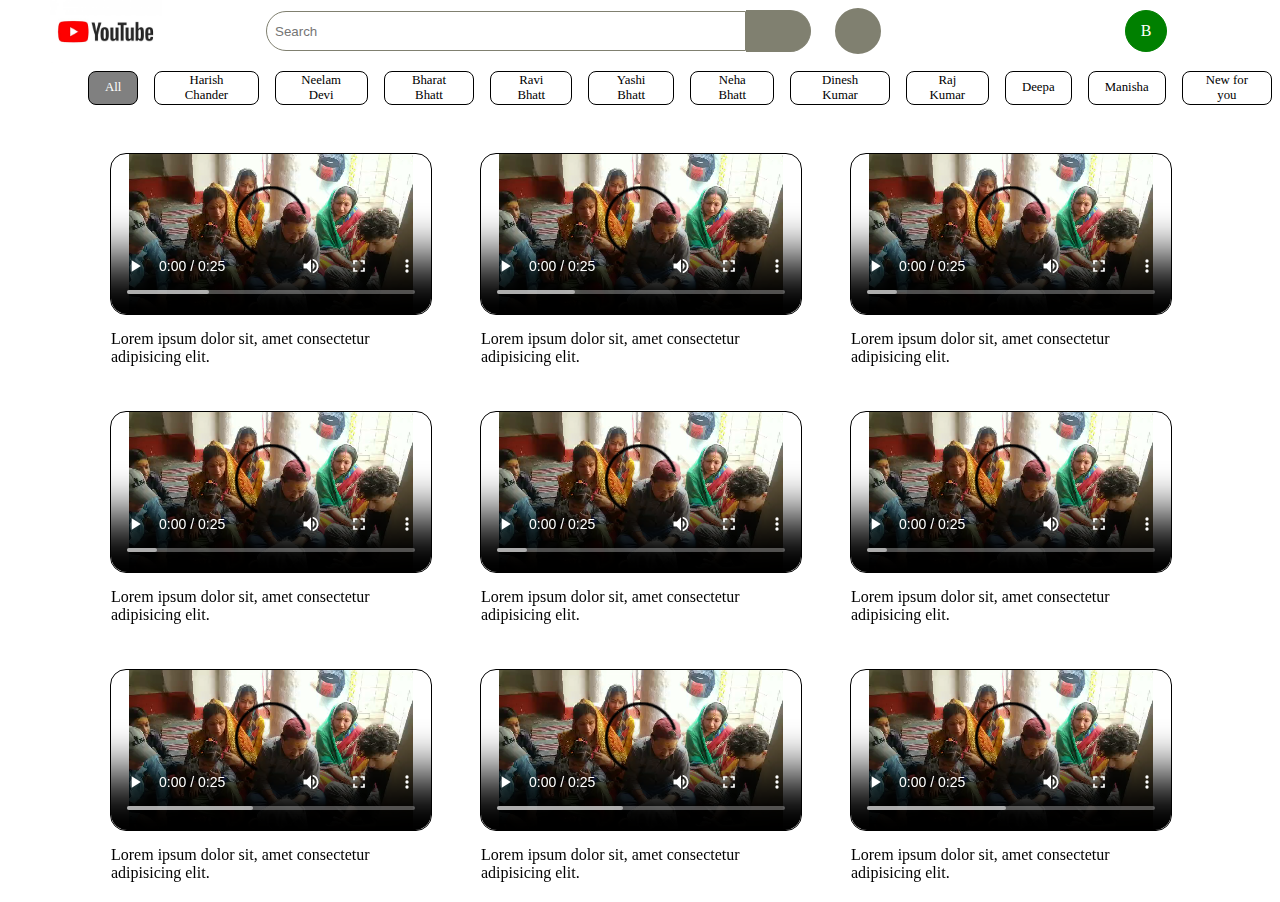
==== commit 7c5e021e: "go" ====
--- a/index1.html
+++ b/index1.html
@@ -8,7 +8,7 @@
       referrerpolicy="no-referrer"
     />
     <link rel="stylesheet" href="style.css" />
-    <meta name="viewport" content="width=device-width, initial-scale=1.0" />
+    <meta name="viewport" content="width=device-width,initial-scale=1,maximum-scale=1,user-scalable=0">
     <title>Youtube</title>
   </head>
   <body>
